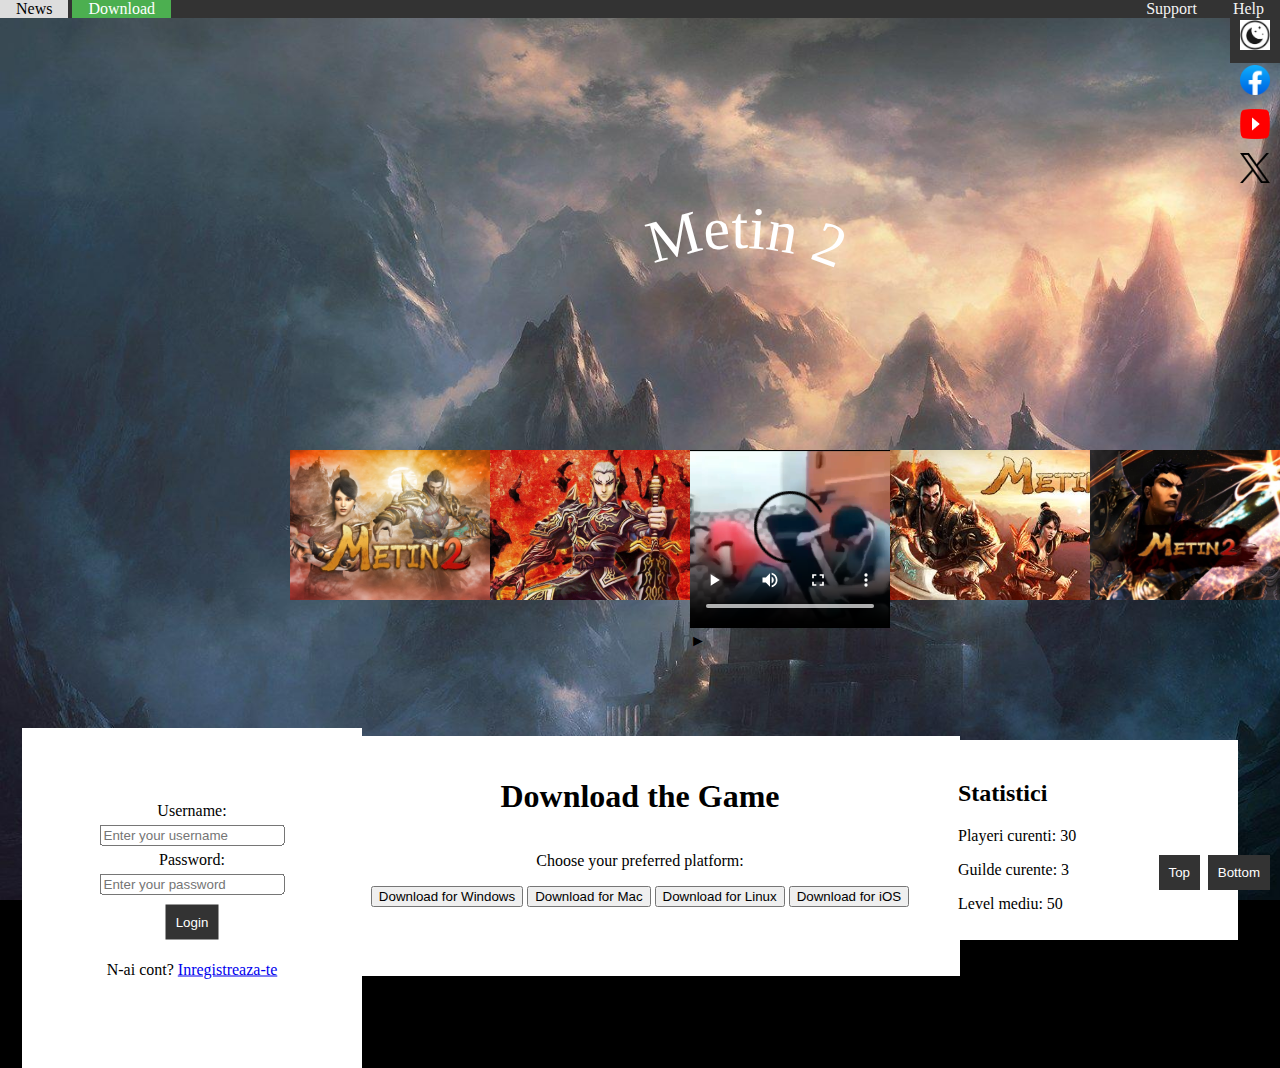
==== download.html @ d555549e "Message" ====
<!DOCTYPE html>
<html lang="en">
<head>
    <meta charset="UTF-8">
    <meta name="viewport" content="width=device-width, initial-scale=1.0">
    <title>Metin 2</title>
    <link rel="stylesheet" href="styles-light.css" id="stylesheet">
    <style>
        .center-box {
            width: 600px;
            height: 200px;
            flex-grow: 1;
            background-color: #fff;
            margin-top: 63.5%;
            padding: 20px;
            display: flex;
            flex-direction: column;
            align-items: center;
            overflow: hidden; /* Hide any content that overflows the box */
        }

        .center-content {
            text-align: center;
            max-width: 50%; /* Ensure text doesn't overflow */
        }
    </style>
</head>
<body>
    <button id="toggle-mode-btn" onclick="toggleMode()">
        <img id="mode-icon" img src="Darkmode.png" alt="Toggle Mode">
    </button>
    <div class="social-buttons">
        <a href="#" target="_blank"><img src="facebook.png" alt="Facebook"></a>
        <a href="#" target="_blank"><img src="youtube.png" alt="YouTube"></a>
        <a href="#" target="_blank"><img src="twitter.png" alt="Twitter"></a>
    </div>
    <button id="scroll-to-top" onclick="scrollToTop()">Top</button>
    <button id="scroll-to-bottom" onclick="scrollToBottom()">Bottom</button>
    <div class="curved-text">
        <div class="carousel-container">
            <svg xmlns="http://www.w3.org/2000/svg" width="300" height="300">
                <text x="50%" y="50%" text-anchor="middle" font-size="60" fill="#fff">
                    <textPath href="#curve" startOffset="5%">Metin 2</textPath>
                </text>
                <path id="curve" d="M0 150 Q150 50 300 150" fill="transparent" />
            </svg>
        </div>                 
    </div>
    
    <!-- Carousel -->
    <div class="carousel">
        <div class="slide">
            <img class="image" src="1.jpg" alt="Image 1">
        </div>
        <div class="slide">
            <img class="image" src="2.jpg" alt="Image 2">
        </div>
        <div class="slide">
            <div class="video-container">
                <video class="video" controls>
                    <source src="video.mp4" type="video/mp4">
                    Your browser does not support the video tag.
                </video>
                <div class="play-button">&#9658;</div>
            </div>
        </div>
        <div class="slide">
            <img class="image" src="3.jpg" alt="Image 3">
        </div>
        <div class="slide">
            <img class="image" src="4.jpg" alt="Image 4">
        </div>
    </div>
    <div class="navbar">
        <div>
            <a href="index.html">News</a>
            <a href="download.html" class="active">Download</a>
        </div>
        <div>
            <a href="support.html">Support</a>
            <a href="help.html">Help</a>
        </div>
    </div>
    <script src="script.js"></script>

    <!-- Three Boxes below the Carousel -->
    <div class="box left-box" id="left-box-content">
        <div class="login-container">
            <label for="username">Username:</label>
            <input type="text" id="username" placeholder="Enter your username">
            <label for="password">Password:</label>
            <input type="password" id="password" placeholder="Enter your password">
            <button id="login-btn">Login</button>
            <p>N-ai cont? <a href="#">Inregistreaza-te</a></p>
        </div>
    </div>
    <div class="box center-box" id="center-box-content">
        <h1>Download the Game</h1>
        <p>Choose your preferred platform:</p>
        <div class="download-buttons">
        <button onclick="downloadGame('windows')">Download for Windows</button>
        <button onclick="downloadGame('mac')">Download for Mac</button>
        <button onclick="downloadGame('linux')">Download for Linux</button>
        <button onclick="downloadGame('ios')">Download for iOS</button>
        </div>
    </div>
    <div class="box right-box" id="right-box-content">
        <div class="right-box-content">
            <h2>Statistici</h2>
            <p>Playeri curenti: 30</p>
            <p>Guilde curente: 3</p>
            <p>Level mediu: 50</p>
        </div>
    </div>
</body>
</html>
---- styles-light.css ----
body {
    margin: 0;
    padding: 0;
    display: flex;
    justify-content: center;
    align-items: center;
    height: 100vh;
    background-color: #000; /* Set your background color */
    background-image: url('background.jpg');
    background-size: cover;
    background-repeat: no-repeat;
    background-attachment: fixed; /* This keeps the background fixed while scrolling */
}

header {
    display: flex;
    flex-direction: column;
    align-items: center;
    color: #000; /* Set your text color */
}

.curved-text {
    text-align: center;
    margin-top: -300px;
}

.curved-text svg {
    width: 100%;
    height: auto;
}

.carousel-container {
    width: 300px; /* Adjust the width as needed */
    overflow: hidden;
    position: relative;
    left: 200%;
}

.carousel {
    margin-top: 150px; /* Adjust the margin-top as needed */
    position: relative;
    display: flex;
    animation: rotateCarousel 12s linear infinite; /* Adjust the duration as needed */
}

.video-container {
    position: relative;
}

@keyframes rotateCarousel {
    0% {
        transform: translateX(0);
    }
    100% {
        transform: translateX(-1200px); /* Adjust according to the total width of your slides */
    }
}

.slide {
    min-width: 200px; /* Adjust the width as needed */
    height: 150px; /* Set a fixed height for all slides */
}

.image, .video {
    width: 100%;
    height: 100%; /* Ensure images and video fill the fixed height */
    object-fit: cover; /* Maintain aspect ratio and cover the entire container */
}

#toggle-mode-btn {
    background-color: #333;
    color: #fff;
    border: none;
    padding: 10px;
    cursor: pointer;
    position: fixed;
    top: 10px; /* Adjust the top position based on your design */
    right: 0px;
    z-index: 1000; /* Set a high z-index to ensure it's above other elements */
}
#toggle-mode-btn img {
    width: 30px; /* Set the width of your image */
    height: 30px; /* Set the height of your image */
}

.navbar {
    background-color: #333;
    overflow: hidden;
    display: flex;
    justify-content: space-between;
    z-index: 1000;
    position: fixed;
    top: 0;
    width: 100%;
}

.navbar a {
    color: #f2f2f2;
    text-align: center;
    padding: 14px 16px;
    text-decoration: none;
}

.navbar a:hover {
    background-color: #ddd;
    color: black;
}

.navbar a.active {
    background-color: #4CAF50;
    color: white;
}

.social-buttons {
    position: fixed;
    display: flex;
    flex-direction: column;
    align-items: right;
    top: 60px; /* Adjust the top position based on your design */
    right: 10px;
    z-index: 1000; /* Set a high z-index to ensure it's above other elements */
}

.social-buttons a {
    margin: 5px 0; /* Adjust the margin between buttons as needed */
}

.social-buttons img {
    width: 30px; /* Set the width of your social media icons */
    height: 30px; /* Set the height of your social media icons */
}

#scroll-to-top {
    background-color: #333;
    color: #fff;
    border: none;
    padding: 10px;
    cursor: pointer;
    position: fixed;
    bottom: 10px;
    right: 80px;
    z-index: 1000; /* Set a high z-index to ensure they're above other elements */
}
#scroll-to-bottom {
    background-color: #333;
    color: #fff;
    border: none;
    padding: 10px;
    cursor: pointer;
    position: fixed;
    bottom: 10px;
    right: 10px;
    z-index: 1000; /* Set a high z-index to ensure they're above other elements */
}

#scroll-to-top img,
#scroll-to-bottom img {
    width: 30px; /* Set the width of your scroll icons */
    height: 30px; /* Set the height of your scroll icons */
}

.search-bar {
    position: absolute;
    left: center; /* Adjust the left position as needed */
    top: 40%; /* Adjust the top position as needed */
    display: flex;
    align-items: center;
}

#search {
    padding: 10px;
    margin-right: 10px; /* Adjust the margin as needed */
}

#search-btn {
    background-color: #333;
    color: #fff;
    border: none;
    padding: 10px;
    cursor: pointer;
}

.box {
    position: absolute;
    display: flex;
}

.login-container {
    text-align: center;
    color: #000; /* Set your text color */
}

.login-container label,
.login-container input,
.login-container button {
    margin: 5px 0; /* Adjust the margin as needed */
}

#login-btn {
    background-color: #333;
    color: #fff;
    border: none;
    padding: 10px;
    cursor: pointer;
}

.left-box {
    width: 300px; /* Adjust the width as needed */
    height: 300px; /* Adjust the height as needed */
    background-color: #fff; /* Set the background color as needed */
    margin-left: -70%;
    margin-top: 70%; /* Adjust the margin as needed */
    padding: 20px; /* Added padding for spacing */
}

.login-container {
    position: absolute;
    top: 50%;
    left: 50%;
    transform: translate(-50%, -50%);
}

.center-box {
    width: 600px;
    height: 800px; /* Adjust the height as needed */
    flex-grow: 1;
    background-color: #fff; /* Set the background color as needed */
    margin-top: 103%; /* Adjust the margin as needed */
    padding: 20px; /* Added padding for spacing */
    display: flex;
    flex-direction: column; /* Adjust to display children in a column */
    align-items: center; /* Center align children horizontally */
}

.center-box {
    width: 600px;
    height: 800px;
    flex-grow: 1;
    background-color: #fff;
    margin-top: 103%;
    padding: 20px;
    display: flex;
    flex-direction: column;
    align-items: center;
    overflow: hidden; /* Hide any content that overflows the box */
}

.center-content {
    text-align: center;
    max-width: 50%; /* Ensure text doesn't overflow */
}

.center-content img {
    max-width: 10%; /* Ensure the image doesn't exceed the width of its container */
    height: auto; /* Maintain the aspect ratio of the image */
    display: block; /* Ensure the image behaves as a block element */
    margin: 0 auto; /* Center the image horizontally */
    max-height: 10%; /* Ensure the image doesn't exceed the height of its container */
}

.right-box {
    width: 300px; /* Adjust the width as needed */
    height: 200px; /* Adjust the height as needed */
    background-color: #fff; /* Set the background color as needed */
    margin-right: -70%;
    margin-top: 61%; /* Adjust the margin as needed */
}

.right-box-content {
    padding: 20px; /* Added padding for spacing */
}

.highlighted {
    background-color: yellow;
    font-weight: bold;
}

/* Media query for screens with a maximum width of 768px (e.g., tablets and phones) */
@media only screen and (max-width: 768px) {
    /* Existing mobile styles */

    .carousel-container {
        width: 1000%;
        margin-top: 300px; /* Adjust as needed */
    }

    .carousel {
        margin-top: -210px; /* Adjust as needed */
    }

    .left-box{
        width: 30%;
        margin-left: -100;
        height: 37%;
    }
    .center-box{
        width: 25%;
        margin-left: 20px;
        margin-right: 0;
        height: 55.3%;
    }
    .right-box {
        width: 30%;
        margin-right: 100;
        height: 36.5%;
    }

    .navbar {
        flex-direction: row;
        align-items: center;
        width: 82%;
    }

    .social-buttons {
        flex-direction: column;
        top: 80px;
        right: 120px;
    }
    #scroll-to-top{
        right: 190px;
    }

    #scroll-to-bottom {
        right: 120px;
    }

    #toggle-mode-btn{
        right: 110px;
        top: 20px;
    }

    .search-bar {
        top: 20%;
    }

    .login-container {
        top: 38%;
        left: 55%;
    }
}
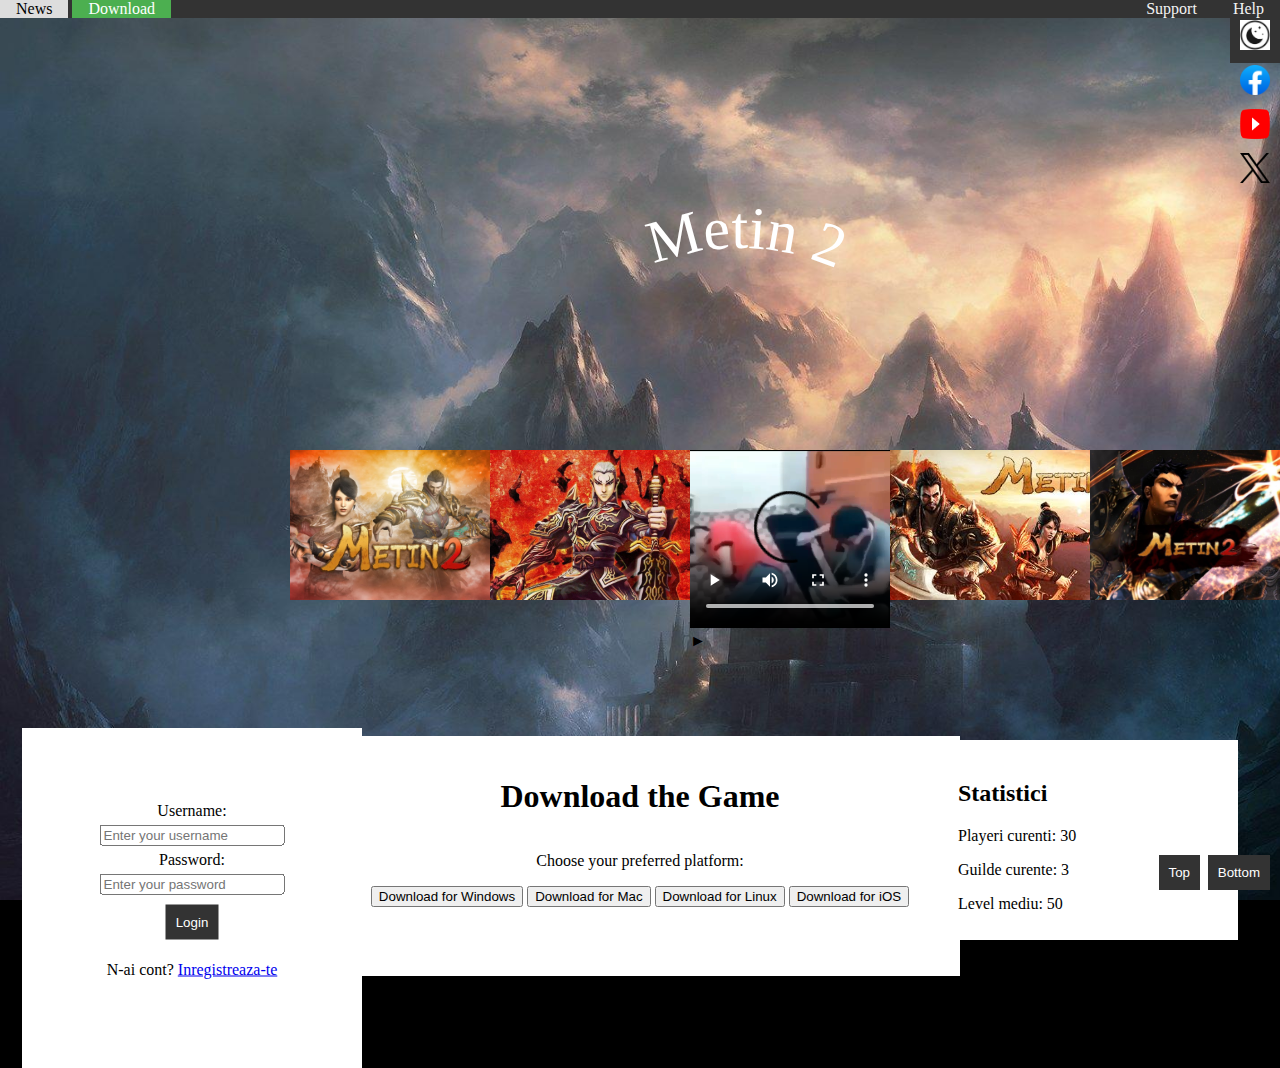
==== commit 8b500602: "help" ====
--- a/download.html
+++ b/download.html
@@ -24,6 +24,15 @@
             max-width: 50%; /* Ensure text doesn't overflow */
         }
     </style>
+    <!-- Google tag (gtag.js) -->
+<script async src="https://www.googletagmanager.com/gtag/js?id=G-RRP3K8QNYD"></script>
+<script>
+  window.dataLayer = window.dataLayer || [];
+  function gtag(){dataLayer.push(arguments);}
+  gtag('js', new Date());
+
+  gtag('config', 'G-RRP3K8QNYD');
+</script>
 </head>
 <body>
     <button id="toggle-mode-btn" onclick="toggleMode()">
